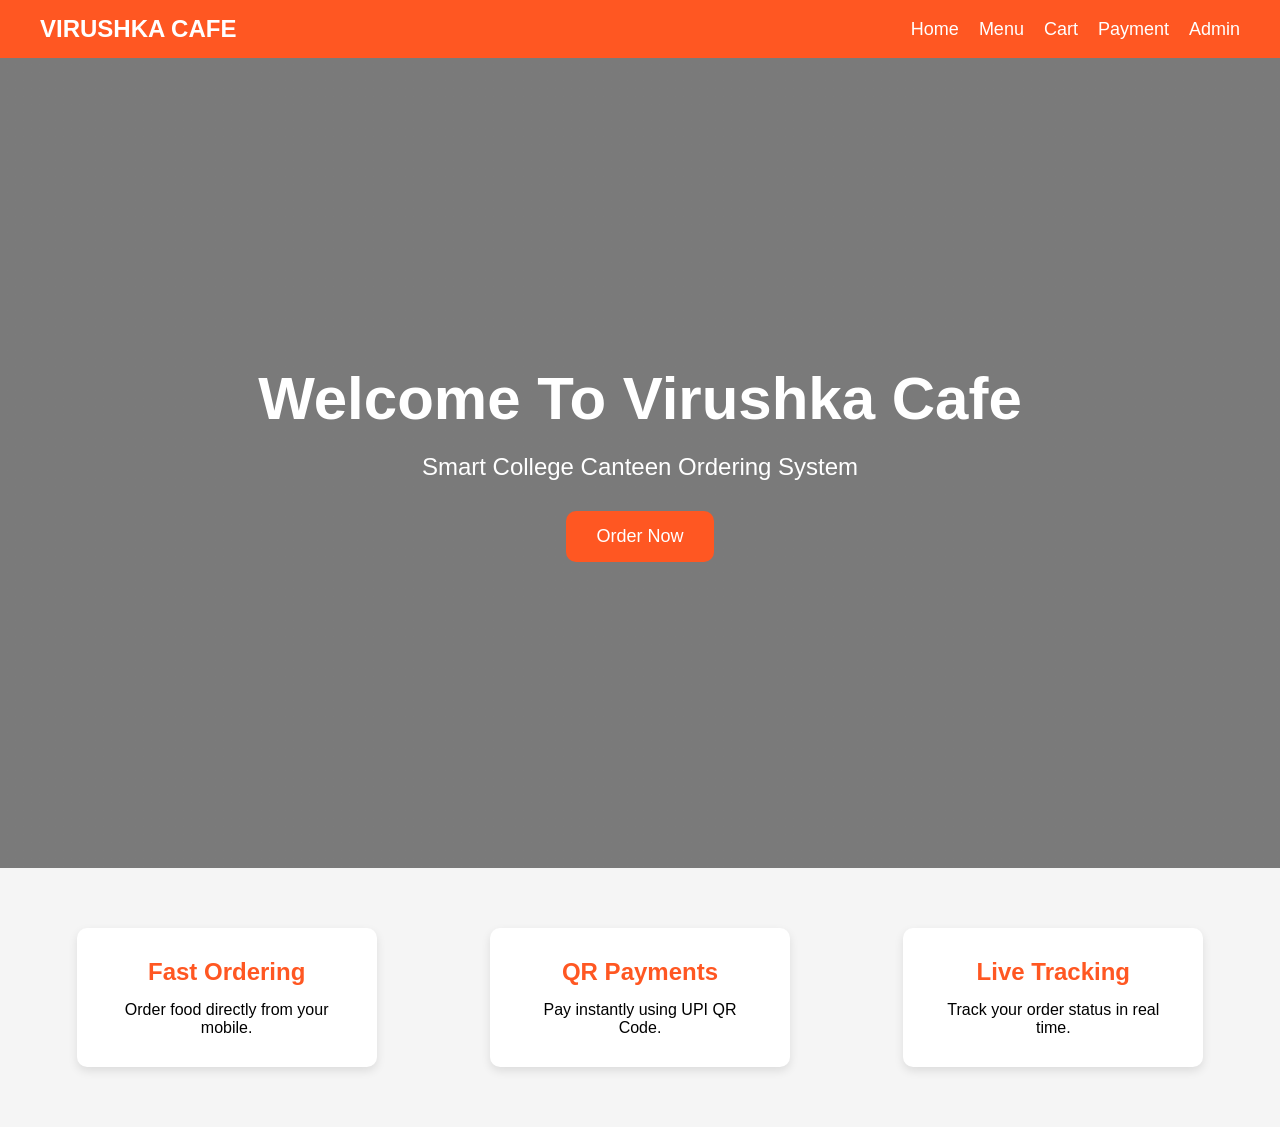
==== frontend/index.html @ 4ee286f7 "Initial Virushka Cafe project" ====
<!DOCTYPE html>
<html lang="en">

<head>
    <meta charset="UTF-8">
    <meta name="viewport" content="width=device-width, initial-scale=1.0">

    <title>Virushka Cafe</title>

    <link rel="stylesheet" href="css/style.css">
</head>

<body>

    <!-- NAVBAR -->
    <nav class="navbar">

        <div class="logo">
            VIRUSHKA CAFE
        </div>

        <ul class="nav-links">
            <li><a href="index.html">Home</a></li>
            <li><a href="menu.html">Menu</a></li>
            <li><a href="cart.html">Cart</a></li>
            <li><a href="payment.html">Payment</a></li>
            <li><a href="admin.html">Admin</a></li>
        </ul>

    </nav>

    <!-- HERO SECTION -->
    <section class="hero">

        <div class="hero-content">

            <h1>Welcome To Virushka Cafe</h1>

            <p>
                Smart College Canteen Ordering System
            </p>

            <a href="menu.html">
                <button class="btn">
                    Order Now
                </button>
            </a>

        </div>

    </section>

    <!-- FEATURES -->
    <section class="features">

        <div class="feature-box">
            <h2>Fast Ordering</h2>
            <p>Order food directly from your mobile.</p>
        </div>

        <div class="feature-box">
            <h2>QR Payments</h2>
            <p>Pay instantly using UPI QR Code.</p>
        </div>

        <div class="feature-box">
            <h2>Live Tracking</h2>
            <p>Track your order status in real time.</p>
        </div>

    </section>

    <script src="js/app.js"></script>

</body>

</html>
---- frontend/css/style.css ----
*{
    margin: 0;
    padding: 0;
    box-sizing: border-box;
    font-family: Arial, Helvetica, sans-serif;
}

body{
    background-color: #f5f5f5;
}

/* NAVBAR */

.navbar{
    background-color: #ff5722;
    color: white;

    display: flex;
    justify-content: space-between;
    align-items: center;

    padding: 15px 40px;
}

.logo{
    font-size: 24px;
    font-weight: bold;
}

.nav-links{
    display: flex;
    list-style: none;
}

.nav-links li{
    margin-left: 20px;
}

.nav-links a{
    color: white;
    text-decoration: none;
    font-size: 18px;
}

.nav-links a:hover{
    color: yellow;
}

/* HERO SECTION */

.hero{
    height: 90vh;

    display: flex;
    justify-content: center;
    align-items: center;

    text-align: center;

    background: linear-gradient(
        rgba(0,0,0,0.5),
        rgba(0,0,0,0.5)
    ),
    url("https://images.unsplash.com/photo-1504674900247-0877df9cc836");

    background-size: cover;
    background-position: center;

    color: white;
}

.hero-content h1{
    font-size: 60px;
    margin-bottom: 20px;
}

.hero-content p{
    font-size: 24px;
    margin-bottom: 30px;
}

.btn{
    padding: 15px 30px;
    font-size: 18px;

    border: none;
    border-radius: 10px;

    background-color: #ff5722;
    color: white;

    cursor: pointer;
}

.btn:hover{
    background-color: #e64a19;
}

/* FEATURES */

.features{
    display: flex;
    justify-content: space-around;

    padding: 60px 20px;
}

.feature-box{
    background-color: white;

    padding: 30px;

    width: 300px;

    text-align: center;

    border-radius: 10px;

    box-shadow: 0 4px 10px rgba(0,0,0,0.1);
}

.feature-box h2{
    margin-bottom: 15px;
    color: #ff5722;
}



/* MENU SECTION */

.menu-section{
    padding: 50px 20px;
}

.menu-title{
    text-align: center;
    font-size: 40px;
    margin-bottom: 40px;
    color: #ff5722;
}

.menu-container{
    display: flex;
    flex-wrap: wrap;
    justify-content: center;
    gap: 30px;
}

.menu-card{
    background-color: white;

    width: 280px;

    border-radius: 15px;

    overflow: hidden;

    box-shadow: 0 4px 10px rgba(0,0,0,0.1);

    transition: 0.3s;
}

.menu-card:hover{
    transform: scale(1.05);
}

.menu-card img{
    width: 100%;
    height: 200px;
    object-fit: cover;
}

.menu-card h2{
    margin: 15px;
}

.menu-card p{
    margin: 0 15px;
    color: gray;
}

.menu-card h3{
    margin: 15px;
    color: #ff5722;
}

.menu-card button{
    width: 90%;

    margin: 15px;

    padding: 12px;

    border: none;

    background-color: #ff5722;
    color: white;

    font-size: 16px;

    border-radius: 8px;

    cursor: pointer;
}

.menu-card button:hover{
    background-color: #e64a19;
}


/* ==========================
   CART SECTION
========================== */

.cart-section{

    padding: 50px 20px;

    max-width: 900px;

    margin: auto;
}

.cart-section h1{

    text-align: center;

    margin-bottom: 40px;

    color: #ff5722;
}

.cart-item{

    background-color: white;

    display: flex;

    justify-content: space-between;

    align-items: center;

    padding: 20px;

    margin-bottom: 20px;

    border-radius: 10px;

    box-shadow: 0 4px 10px rgba(0,0,0,0.1);
}

.cart-item h3{

    margin-bottom: 10px;
}

.cart-item button{

    margin-left: 10px;

    padding: 8px 12px;

    border: none;

    border-radius: 5px;

    background-color: #ff5722;

    color: white;

    cursor: pointer;
}

.cart-item button:hover{

    background-color: #e64a19;
}

.total-section{

    text-align: center;

    margin-top: 40px;
}

.checkout-btn{

    margin-top: 20px;

    padding: 15px 30px;

    border: none;

    border-radius: 8px;

    background-color: green;

    color: white;

    font-size: 18px;

    cursor: pointer;
}

.checkout-btn:hover{

    background-color: darkgreen;
}


/* ==========================
   PAYMENT SECTION
========================== */

.payment-section{

    min-height: 90vh;

    display: flex;

    flex-direction: column;

    justify-content: center;

    align-items: center;

    padding: 40px 20px;
}

.payment-section h1{

    margin-bottom: 30px;

    color: #ff5722;

    font-size: 40px;
}

.payment-box{

    background-color: white;

    width: 400px;

    padding: 40px;

    border-radius: 15px;

    text-align: center;

    box-shadow: 0 4px 10px rgba(0,0,0,0.1);
}

.payment-box h2{

    margin-bottom: 20px;
}

.qr-image{

    width: 250px;

    margin: 20px 0;
}

.payment-text{

    margin-bottom: 20px;

    color: gray;
}

.payment-box input{

    width: 100%;

    padding: 15px;

    margin-top: 15px;

    border: 1px solid #ccc;

    border-radius: 8px;

    font-size: 16px;
}

.payment-box button{

    width: 100%;

    padding: 15px;

    margin-top: 20px;

    border: none;

    border-radius: 8px;

    background-color: #ff5722;

    color: white;

    font-size: 18px;

    cursor: pointer;
}

.payment-box button:hover{

    background-color: #e64a19;
}

/* ==========================
   ORDER STATUS
========================== */

.status-section{

    height: 100vh;

    display: flex;

    justify-content: center;

    align-items: center;

    background-color: #f5f5f5;
}

.status-box{

    background-color: white;

    padding: 50px;

    border-radius: 15px;

    text-align: center;

    box-shadow: 0 4px 10px rgba(0,0,0,0.1);
}

.status-box h1{

    color: green;

    margin-bottom: 20px;
}

.status-box h2{

    margin-bottom: 20px;
}

.status-flow{

    margin-top: 30px;
}

.status{

    padding: 15px;

    margin-top: 10px;

    border-radius: 8px;

    background-color: lightgray;
}

.status.active{

    background-color: #4caf50;

    color: white;
}
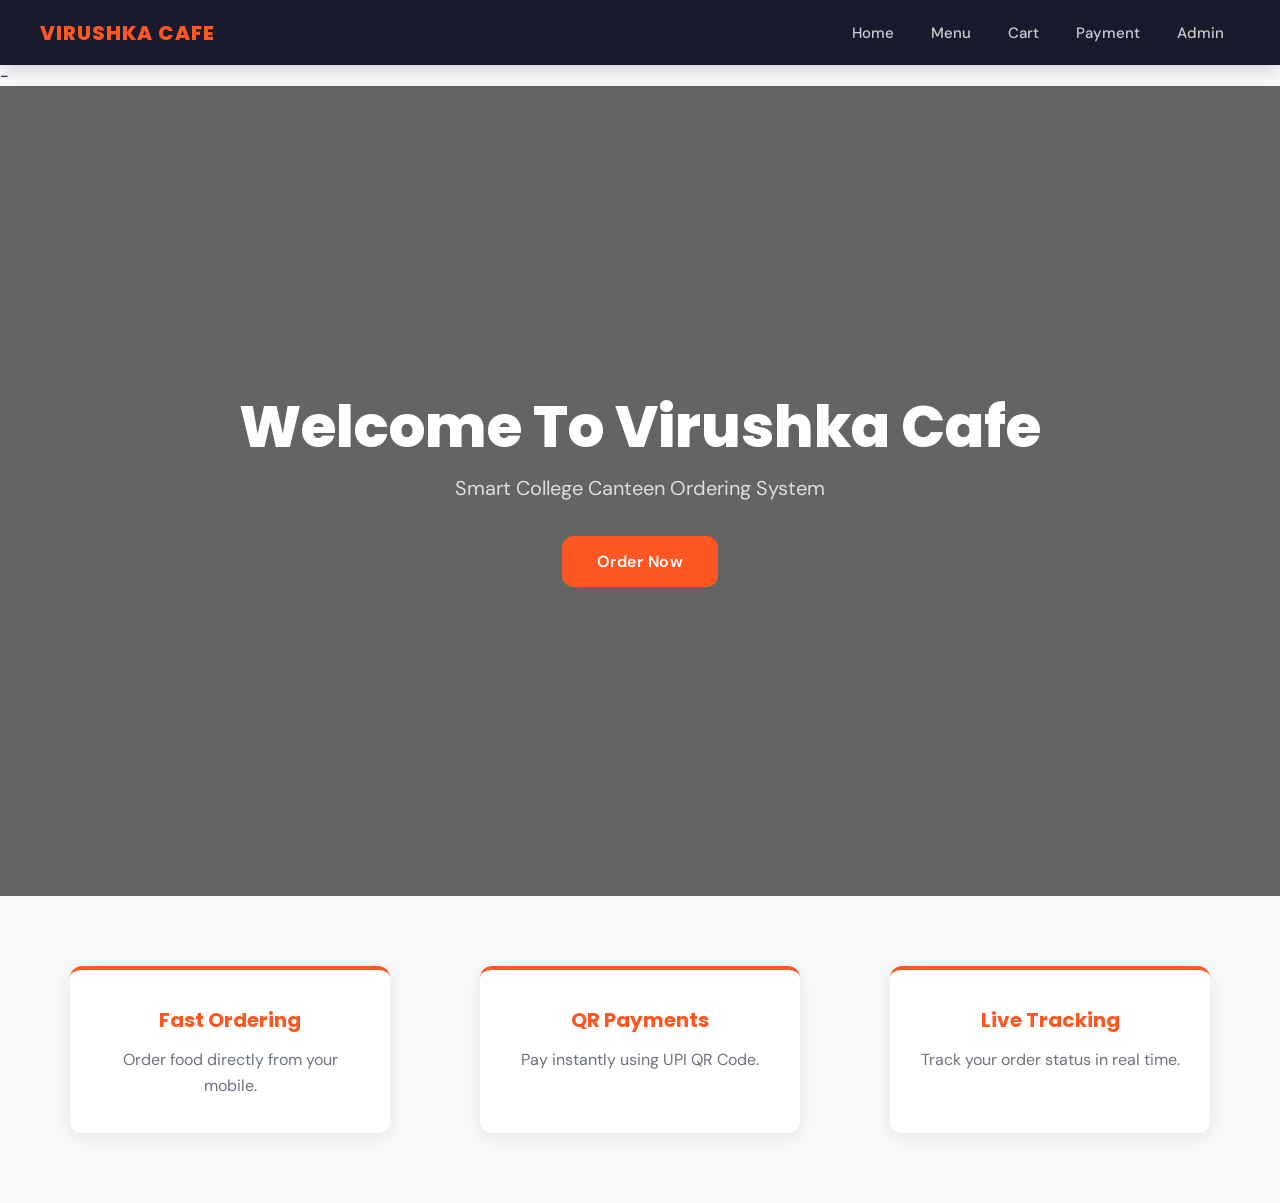
==== commit 8f782b75: "Prepared project for deployment" ====
--- a/frontend/index.html
+++ b/frontend/index.html
@@ -29,7 +29,7 @@
 
     </nav>
 
-    <!-- HERO SECTION -->
+    <!-- HERO SECTION -->-
     <section class="hero">
 
         <div class="hero-content">
--- a/frontend/css/style.css
+++ b/frontend/css/style.css
@@ -1,477 +1,1153 @@
-*{
+@import url('https://fonts.googleapis.com/css2?family=Poppins:wght@400;500;600;700;800&family=DM+Sans:wght@400;500&display=swap');
+
+* {
     margin: 0;
     padding: 0;
     box-sizing: border-box;
-    font-family: Arial, Helvetica, sans-serif;
-}
-
-body{
-    background-color: #f5f5f5;
-}
-
-/* NAVBAR */
-
-.navbar{
-    background-color: #ff5722;
+    font-family: 'DM Sans', sans-serif;
+}
+
+:root {
+    --primary: #ff5722;
+    --primary-dark: #e64a19;
+    --primary-light: #fff3f0;
+    --dark: #1a1a2e;
+    --gray: #6b7280;
+    --light-gray: #f5f5f5;
+    --white: #ffffff;
+    --success: #22c55e;
+    --warning: #f59e0b;
+    --danger: #ef4444;
+    --info: #3b82f6;
+    --shadow: 0 4px 20px rgba(0,0,0,0.08);
+    --shadow-lg: 0 10px 40px rgba(0,0,0,0.12);
+    --radius: 12px;
+}
+
+body {
+    background-color: #f8f9fa;
+    color: var(--dark);
+}
+
+/* ==========================================
+   NAVBAR
+========================================== */
+
+.navbar {
+    background: var(--dark);
     color: white;
-
     display: flex;
     justify-content: space-between;
     align-items: center;
-
-    padding: 15px 40px;
-}
-
-.logo{
-    font-size: 24px;
-    font-weight: bold;
-}
-
-.nav-links{
+    padding: 0 40px;
+    height: 65px;
+    position: sticky;
+    top: 0;
+    z-index: 100;
+    box-shadow: 0 2px 20px rgba(0,0,0,0.2);
+}
+
+.logo {
+    font-family: 'Poppins', sans-serif;
+    font-size: 20px;
+    font-weight: 800;
+    letter-spacing: 1px;
+    color: var(--primary);
+}
+
+.nav-links {
     display: flex;
     list-style: none;
-}
-
-.nav-links li{
-    margin-left: 20px;
-}
-
-.nav-links a{
-    color: white;
+    gap: 5px;
+}
+
+.nav-links a {
+    color: #ccc;
     text-decoration: none;
-    font-size: 18px;
-}
-
-.nav-links a:hover{
-    color: yellow;
-}
-
-/* HERO SECTION */
-
-.hero{
+    font-size: 15px;
+    font-weight: 500;
+    padding: 8px 16px;
+    border-radius: 8px;
+    transition: all 0.2s;
+}
+
+.nav-links a:hover {
+    background: rgba(255,87,34,0.15);
+    color: var(--primary);
+}
+
+/* ==========================================
+   HERO SECTION
+========================================== */
+
+.hero {
     height: 90vh;
-
     display: flex;
     justify-content: center;
     align-items: center;
-
     text-align: center;
-
-    background: linear-gradient(
-        rgba(0,0,0,0.5),
-        rgba(0,0,0,0.5)
-    ),
+    background: linear-gradient(rgba(0,0,0,0.6), rgba(0,0,0,0.6)),
     url("https://images.unsplash.com/photo-1504674900247-0877df9cc836");
-
     background-size: cover;
     background-position: center;
-
     color: white;
 }
 
-.hero-content h1{
-    font-size: 60px;
-    margin-bottom: 20px;
-}
-
-.hero-content p{
-    font-size: 24px;
-    margin-bottom: 30px;
-}
-
-.btn{
-    padding: 15px 30px;
-    font-size: 18px;
-
+.hero-content h1 {
+    font-family: 'Poppins', sans-serif;
+    font-size: 58px;
+    font-weight: 800;
+    margin-bottom: 16px;
+    line-height: 1.1;
+}
+
+.hero-content h1 span {
+    color: var(--primary);
+}
+
+.hero-content p {
+    font-size: 20px;
+    margin-bottom: 35px;
+    color: #ddd;
+}
+
+.btn {
+    padding: 15px 35px;
+    font-size: 16px;
+    font-weight: 600;
     border: none;
-    border-radius: 10px;
-
-    background-color: #ff5722;
+    border-radius: var(--radius);
+    background-color: var(--primary);
     color: white;
-
     cursor: pointer;
-}
-
-.btn:hover{
-    background-color: #e64a19;
-}
-
-/* FEATURES */
-
-.features{
+    transition: all 0.2s;
+    letter-spacing: 0.5px;
+}
+
+.btn:hover {
+    background-color: var(--primary-dark);
+    transform: translateY(-2px);
+    box-shadow: 0 8px 25px rgba(255,87,34,0.4);
+}
+
+/* ==========================================
+   FEATURES
+========================================== */
+
+.features {
     display: flex;
     justify-content: space-around;
-
-    padding: 60px 20px;
-}
-
-.feature-box{
+    padding: 70px 40px;
+    gap: 30px;
+}
+
+.feature-box {
     background-color: white;
-
-    padding: 30px;
-
-    width: 300px;
-
+    padding: 35px 30px;
+    flex: 1;
+    max-width: 320px;
     text-align: center;
-
-    border-radius: 10px;
-
-    box-shadow: 0 4px 10px rgba(0,0,0,0.1);
-}
-
-.feature-box h2{
-    margin-bottom: 15px;
-    color: #ff5722;
-}
-
-
-
-/* MENU SECTION */
-
-.menu-section{
-    padding: 50px 20px;
-}
-
-.menu-title{
+    border-radius: var(--radius);
+    box-shadow: var(--shadow);
+    border-top: 4px solid var(--primary);
+    transition: transform 0.2s;
+}
+
+.feature-box:hover {
+    transform: translateY(-5px);
+}
+
+.feature-box h2 {
+    margin-bottom: 12px;
+    color: var(--primary);
+    font-family: 'Poppins', sans-serif;
+    font-size: 20px;
+}
+
+.feature-box p {
+    color: var(--gray);
+    line-height: 1.6;
+}
+
+/* ==========================================
+   MENU SECTION
+========================================== */
+
+.menu-section {
+    padding: 60px 40px;
+}
+
+.menu-title {
     text-align: center;
-    font-size: 40px;
-    margin-bottom: 40px;
-    color: #ff5722;
-}
-
-.menu-container{
+    font-family: 'Poppins', sans-serif;
+    font-size: 38px;
+    font-weight: 700;
+    margin-bottom: 45px;
+    color: var(--dark);
+}
+
+.menu-title span {
+    color: var(--primary);
+}
+
+.menu-container {
     display: flex;
     flex-wrap: wrap;
     justify-content: center;
-    gap: 30px;
-}
-
-.menu-card{
+    gap: 28px;
+}
+
+.menu-card {
     background-color: white;
-
     width: 280px;
-
-    border-radius: 15px;
-
+    border-radius: var(--radius);
     overflow: hidden;
-
-    box-shadow: 0 4px 10px rgba(0,0,0,0.1);
-
-    transition: 0.3s;
-}
-
-.menu-card:hover{
-    transform: scale(1.05);
-}
-
-.menu-card img{
+    box-shadow: var(--shadow);
+    transition: all 0.25s;
+}
+
+.menu-card:hover {
+    transform: translateY(-6px);
+    box-shadow: var(--shadow-lg);
+}
+
+.menu-card img {
     width: 100%;
     height: 200px;
     object-fit: cover;
 }
 
-.menu-card h2{
-    margin: 15px;
-}
-
-.menu-card p{
+.menu-card h2 {
+    margin: 15px 15px 5px;
+    font-family: 'Poppins', sans-serif;
+    font-size: 18px;
+}
+
+.menu-card p {
     margin: 0 15px;
-    color: gray;
-}
-
-.menu-card h3{
-    margin: 15px;
-    color: #ff5722;
-}
-
-.menu-card button{
-    width: 90%;
-
-    margin: 15px;
-
+    color: var(--gray);
+    font-size: 14px;
+}
+
+.menu-card h3 {
+    margin: 10px 15px 5px;
+    color: var(--primary);
+    font-size: 20px;
+    font-weight: 700;
+}
+
+.menu-card button {
+    width: calc(100% - 30px);
+    margin: 12px 15px 15px;
     padding: 12px;
-
     border: none;
-
-    background-color: #ff5722;
+    background-color: var(--primary);
     color: white;
-
+    font-size: 15px;
+    font-weight: 600;
+    border-radius: 8px;
+    cursor: pointer;
+    transition: background 0.2s;
+}
+
+.menu-card button:hover {
+    background-color: var(--primary-dark);
+}
+
+/* ==========================================
+   CART SECTION
+========================================== */
+
+.cart-section {
+    padding: 50px 20px;
+    max-width: 860px;
+    margin: auto;
+}
+
+.cart-section h1 {
+    text-align: center;
+    margin-bottom: 35px;
+    font-family: 'Poppins', sans-serif;
+    font-size: 34px;
+    color: var(--dark);
+}
+
+.cart-item {
+    background-color: white;
+    display: flex;
+    justify-content: space-between;
+    align-items: center;
+    padding: 20px 25px;
+    margin-bottom: 15px;
+    border-radius: var(--radius);
+    box-shadow: var(--shadow);
+    border-left: 4px solid var(--primary);
+}
+
+.cart-item h3 {
+    margin-bottom: 6px;
+    font-family: 'Poppins', sans-serif;
+}
+
+.cart-item p {
+    color: var(--gray);
+    font-size: 14px;
+}
+
+.cart-item button {
+    margin-left: 8px;
+    padding: 8px 14px;
+    border: none;
+    border-radius: 6px;
+    background-color: var(--primary);
+    color: white;
+    cursor: pointer;
+    font-weight: 600;
+    transition: background 0.2s;
+}
+
+.cart-item button:hover {
+    background-color: var(--primary-dark);
+}
+
+.cart-item button:last-child {
+    background-color: var(--danger);
+}
+
+.cart-item button:last-child:hover {
+    background-color: #c0392b;
+}
+
+.total-section {
+    text-align: center;
+    margin-top: 35px;
+    background: white;
+    padding: 30px;
+    border-radius: var(--radius);
+    box-shadow: var(--shadow);
+}
+
+.total-section h2 {
+    font-family: 'Poppins', sans-serif;
+    font-size: 26px;
+    color: var(--dark);
+}
+
+.checkout-btn {
+    margin-top: 20px;
+    padding: 15px 40px;
+    border: none;
+    border-radius: var(--radius);
+    background-color: var(--success);
+    color: white;
+    font-size: 17px;
+    font-weight: 600;
+    cursor: pointer;
+    transition: all 0.2s;
+}
+
+.checkout-btn:hover {
+    background-color: #16a34a;
+    transform: translateY(-2px);
+    box-shadow: 0 6px 20px rgba(34,197,94,0.35);
+}
+
+/* ==========================================
+   PAYMENT SECTION
+========================================== */
+
+.payment-section {
+    min-height: 90vh;
+    display: flex;
+    flex-direction: column;
+    justify-content: center;
+    align-items: center;
+    padding: 50px 20px;
+}
+
+.payment-section h1 {
+    margin-bottom: 30px;
+    font-family: 'Poppins', sans-serif;
+    font-size: 36px;
+    font-weight: 700;
+    color: var(--dark);
+}
+
+.payment-box {
+    background-color: white;
+    width: 420px;
+    padding: 40px;
+    border-radius: 16px;
+    text-align: center;
+    box-shadow: var(--shadow-lg);
+    border-top: 5px solid var(--primary);
+}
+
+.payment-box h2 {
+    margin-bottom: 8px;
+    font-family: 'Poppins', sans-serif;
+    font-size: 22px;
+}
+
+.payment-box h2 span {
+    color: var(--primary);
+}
+
+.qr-image {
+    width: 220px;
+    margin: 20px auto;
+    display: block;
+    border-radius: 10px;
+    border: 2px solid #eee;
+    padding: 8px;
+}
+
+.payment-text {
+    margin-bottom: 20px;
+    color: var(--gray);
+    font-size: 14px;
+}
+
+.payment-box input {
+    width: 100%;
+    padding: 14px 16px;
+    margin-top: 14px;
+    border: 2px solid #e5e7eb;
+    border-radius: 10px;
+    font-size: 15px;
+    transition: border 0.2s;
+    outline: none;
+}
+
+.payment-box input:focus {
+    border-color: var(--primary);
+}
+
+.payment-box button {
+    width: 100%;
+    padding: 15px;
+    margin-top: 20px;
+    border: none;
+    border-radius: 10px;
+    background-color: var(--primary);
+    color: white;
+    font-size: 17px;
+    font-weight: 700;
+    cursor: pointer;
+    transition: all 0.2s;
+    letter-spacing: 0.5px;
+}
+
+.payment-box button:hover {
+    background-color: var(--primary-dark);
+    transform: translateY(-2px);
+    box-shadow: 0 6px 20px rgba(255,87,34,0.35);
+}
+
+/* ==========================================
+   ORDER STATUS
+========================================== */
+
+.status-section {
+    min-height: 90vh;
+    display: flex;
+    justify-content: center;
+    align-items: center;
+    padding: 40px 20px;
+    background: #f8f9fa;
+}
+
+.status-box {
+    background-color: white;
+    padding: 50px 60px;
+    border-radius: 16px;
+    text-align: center;
+    box-shadow: var(--shadow-lg);
+    width: 100%;
+    max-width: 480px;
+}
+
+.status-box h1 {
+    font-family: 'Poppins', sans-serif;
+    font-size: 22px;
+    color: var(--gray);
+    margin-bottom: 10px;
+    letter-spacing: 2px;
+    text-transform: uppercase;
+}
+
+.status-box h2 {
+    font-family: 'Poppins', sans-serif;
+    font-size: 26px;
+    color: var(--primary);
+    margin-bottom: 35px;
+    font-weight: 700;
+}
+
+.status-flow {
+    display: flex;
+    flex-direction: column;
+    gap: 10px;
+    margin-top: 10px;
+}
+
+.status {
+    padding: 16px 20px;
+    border-radius: 10px;
+    background-color: #f1f5f9;
+    color: #94a3b8;
+    font-weight: 500;
+    font-size: 15px;
+    display: flex;
+    align-items: center;
+    gap: 12px;
+    transition: all 0.3s ease;
+}
+
+.status::before {
+    content: '○';
+    font-size: 18px;
+}
+
+.status.active {
+    background-color: #dcfce7;
+    color: #166534;
+    font-weight: 600;
+}
+
+.status.active::before {
+    content: '✓';
+    color: var(--success);
+    font-weight: 700;
+}
+
+/* ==========================================
+   ADMIN LOGIN
+========================================== */
+
+.login-container {
+    width: 100%;
+    height: 100vh;
+    display: flex;
+    justify-content: center;
+    align-items: center;
+    background: var(--dark);
+    background-image: radial-gradient(circle at 20% 50%, rgba(255,87,34,0.12) 0%, transparent 50%),
+                      radial-gradient(circle at 80% 20%, rgba(255,87,34,0.08) 0%, transparent 40%);
+}
+
+.login-box {
+    width: 380px;
+    background: white;
+    padding: 45px 40px;
+    border-radius: 16px;
+    box-shadow: 0 25px 60px rgba(0,0,0,0.3);
+    text-align: center;
+}
+
+.login-box h1 {
+    margin-bottom: 8px;
+    font-family: 'Poppins', sans-serif;
+    font-size: 24px;
+    font-weight: 700;
+    color: var(--dark);
+}
+
+.login-box p.subtitle {
+    color: var(--gray);
+    font-size: 14px;
+    margin-bottom: 30px;
+}
+
+.login-box input {
+    width: 100%;
+    padding: 14px 16px;
+    margin-bottom: 16px;
+    border-radius: 10px;
+    border: 2px solid #e5e7eb;
+    font-size: 15px;
+    outline: none;
+    transition: border 0.2s;
+}
+
+.login-box input:focus {
+    border-color: var(--primary);
+}
+
+.login-box button {
+    width: 100%;
+    padding: 14px;
+    background: var(--primary);
+    color: white;
+    border: none;
+    border-radius: 10px;
     font-size: 16px;
-
+    font-weight: 700;
+    cursor: pointer;
+    transition: all 0.2s;
+    letter-spacing: 0.5px;
+}
+
+.login-box button:hover {
+    background: var(--primary-dark);
+    transform: translateY(-2px);
+    box-shadow: 0 6px 20px rgba(255,87,34,0.35);
+}
+
+#error-message {
+    margin-top: 14px;
+    color: var(--danger);
+    font-size: 14px;
+    font-weight: 500;
+}
+
+/* ==========================================
+   ADMIN NAVBAR
+========================================== */
+
+.admin-navbar {
+    background: var(--dark);
+    color: white;
+    display: flex;
+    justify-content: space-between;
+    align-items: center;
+    padding: 0 40px;
+    height: 65px;
+    position: sticky;
+    top: 0;
+    z-index: 100;
+    box-shadow: 0 2px 20px rgba(0,0,0,0.25);
+}
+
+.admin-navbar h1 {
+    font-family: 'Poppins', sans-serif;
+    font-size: 18px;
+    font-weight: 700;
+    letter-spacing: 1.5px;
+    color: var(--primary);
+}
+
+.logout-btn {
+    padding: 9px 22px;
+    background: rgba(255,87,34,0.15);
+    color: var(--primary);
+    border: 1px solid rgba(255,87,34,0.3);
     border-radius: 8px;
-
+    font-size: 14px;
+    font-weight: 600;
     cursor: pointer;
-}
-
-.menu-card button:hover{
-    background-color: #e64a19;
-}
-
-
-/* ==========================
-   CART SECTION
-========================== */
-
-.cart-section{
-
-    padding: 50px 20px;
-
-    max-width: 900px;
-
-    margin: auto;
-}
-
-.cart-section h1{
-
+    transition: all 0.2s;
+    letter-spacing: 0.5px;
+}
+
+.logout-btn:hover {
+    background: var(--primary);
+    color: white;
+    border-color: var(--primary);
+}
+
+/* ==========================================
+   ADMIN DASHBOARD STATS
+========================================== */
+
+.dashboard {
+    display: grid;
+    grid-template-columns: repeat(4, 1fr);
+    gap: 20px;
+    padding: 30px 40px 0;
+}
+
+.dashboard-card {
+    background: white;
+    padding: 28px 24px;
+    border-radius: var(--radius);
+    box-shadow: var(--shadow);
+    display: flex;
+    align-items: center;
+    gap: 18px;
+    border-left: 5px solid var(--primary);
+    transition: transform 0.2s;
+}
+
+.dashboard-card:nth-child(2) { border-left-color: var(--warning); }
+.dashboard-card:nth-child(3) { border-left-color: var(--success); }
+.dashboard-card:nth-child(4) { border-left-color: var(--info); }
+
+.dashboard-card:hover {
+    transform: translateY(-3px);
+    box-shadow: var(--shadow-lg);
+}
+
+.dashboard-icon {
+    font-size: 32px;
+    width: 56px;
+    height: 56px;
+    display: flex;
+    align-items: center;
+    justify-content: center;
+    background: var(--primary-light);
+    border-radius: 12px;
+    flex-shrink: 0;
+}
+
+.dashboard-card:nth-child(2) .dashboard-icon { background: #fffbeb; }
+.dashboard-card:nth-child(3) .dashboard-icon { background: #f0fdf4; }
+.dashboard-card:nth-child(4) .dashboard-icon { background: #eff6ff; }
+
+.dashboard-info h2 {
+    font-family: 'Poppins', sans-serif;
+    font-size: 30px;
+    font-weight: 700;
+    color: var(--dark);
+    line-height: 1;
+}
+
+.dashboard-info p {
+    color: var(--gray);
+    font-size: 13px;
+    font-weight: 500;
+    margin-top: 4px;
+    text-transform: uppercase;
+    letter-spacing: 0.5px;
+}
+
+/* ==========================================
+   ADMIN ORDERS SECTION
+========================================== */
+
+.orders-section {
+    padding: 30px 40px 50px;
+}
+
+.orders-header {
+    display: flex;
+    justify-content: space-between;
+    align-items: center;
+    margin-bottom: 24px;
+}
+
+.orders-header h1 {
+    font-family: 'Poppins', sans-serif;
+    font-size: 22px;
+    font-weight: 700;
+    color: var(--dark);
+}
+
+.orders-count-badge {
+    background: var(--primary-light);
+    color: var(--primary);
+    padding: 6px 14px;
+    border-radius: 20px;
+    font-size: 13px;
+    font-weight: 600;
+}
+
+.orders-grid {
+    display: grid;
+    grid-template-columns: repeat(auto-fill, minmax(380px, 1fr));
+    gap: 20px;
+}
+
+.order-card {
+    background: white;
+    padding: 24px;
+    border-radius: var(--radius);
+    box-shadow: var(--shadow);
+    border-top: 4px solid var(--primary);
+    transition: box-shadow 0.2s;
+}
+
+.order-card:hover {
+    box-shadow: var(--shadow-lg);
+}
+
+.order-card-header {
+    display: flex;
+    justify-content: space-between;
+    align-items: flex-start;
+    margin-bottom: 16px;
+    padding-bottom: 14px;
+    border-bottom: 1px solid #f1f5f9;
+}
+
+.order-id {
+    font-family: 'Poppins', sans-serif;
+    font-size: 13px;
+    font-weight: 600;
+    color: var(--gray);
+    word-break: break-all;
+}
+
+.order-amount {
+    font-family: 'Poppins', sans-serif;
+    font-size: 22px;
+    font-weight: 700;
+    color: var(--dark);
+    white-space: nowrap;
+    margin-left: 10px;
+}
+
+.order-meta {
+    display: flex;
+    flex-direction: column;
+    gap: 8px;
+    margin-bottom: 14px;
+}
+
+.order-meta-row {
+    display: flex;
+    align-items: center;
+    gap: 8px;
+    font-size: 14px;
+    color: var(--gray);
+}
+
+.order-meta-row strong {
+    color: var(--dark);
+    font-weight: 600;
+    min-width: 110px;
+}
+
+.badge {
+    padding: 4px 10px;
+    border-radius: 20px;
+    font-size: 12px;
+    font-weight: 600;
+    display: inline-block;
+}
+
+.badge-pending {
+    background: #fffbeb;
+    color: #92400e;
+    border: 1px solid #fde68a;
+}
+
+.badge-verified {
+    background: #f0fdf4;
+    color: #166534;
+    border: 1px solid #bbf7d0;
+}
+
+.badge-waiting {
+    background: #eff6ff;
+    color: #1e40af;
+    border: 1px solid #bfdbfe;
+}
+
+.badge-preparing {
+    background: #fffbeb;
+    color: #92400e;
+    border: 1px solid #fde68a;
+}
+
+.badge-ready {
+    background: #f0fdf4;
+    color: #166534;
+    border: 1px solid #bbf7d0;
+}
+
+.badge-completed {
+    background: #f8fafc;
+    color: #475569;
+    border: 1px solid #cbd5e1;
+}
+
+.order-items {
+    margin-bottom: 16px;
+    padding: 12px;
+    background: #f8fafc;
+    border-radius: 8px;
+}
+
+.order-items h4 {
+    font-size: 12px;
+    text-transform: uppercase;
+    letter-spacing: 0.5px;
+    color: var(--gray);
+    font-weight: 600;
+    margin-bottom: 8px;
+}
+
+.order-items p {
+    font-size: 14px;
+    color: var(--dark);
+    padding: 4px 0;
+    display: flex;
+    justify-content: space-between;
+}
+
+.button-group {
+    display: flex;
+    flex-wrap: wrap;
+    gap: 8px;
+    margin-top: 16px;
+    padding-top: 16px;
+    border-top: 1px solid #f1f5f9;
+}
+
+.btn-action {
+    padding: 8px 14px;
+    border: none;
+    border-radius: 7px;
+    font-size: 13px;
+    font-weight: 600;
+    cursor: pointer;
+    transition: all 0.2s;
+    flex: 1;
+    min-width: 80px;
+}
+
+.btn-verify {
+    background: #f0fdf4;
+    color: #166534;
+    border: 1px solid #bbf7d0;
+}
+.btn-verify:hover { background: var(--success); color: white; border-color: var(--success); }
+
+.btn-preparing {
+    background: #fffbeb;
+    color: #92400e;
+    border: 1px solid #fde68a;
+}
+.btn-preparing:hover { background: var(--warning); color: white; border-color: var(--warning); }
+
+.btn-ready {
+    background: #eff6ff;
+    color: #1e40af;
+    border: 1px solid #bfdbfe;
+}
+.btn-ready:hover { background: var(--info); color: white; border-color: var(--info); }
+
+.btn-completed {
+    background: #f8fafc;
+    color: #475569;
+    border: 1px solid #cbd5e1;
+}
+.btn-completed:hover { background: #64748b; color: white; border-color: #64748b; }
+
+.btn-delete {
+    background: #fef2f2;
+    color: #991b1b;
+    border: 1px solid #fecaca;
+    flex: none;
+}
+.btn-delete:hover { background: var(--danger); color: white; border-color: var(--danger); }
+
+.no-orders {
     text-align: center;
-
-    margin-bottom: 40px;
-
-    color: #ff5722;
-}
-
-.cart-item{
-
-    background-color: white;
-
-    display: flex;
-
+    padding: 80px 20px;
+    color: var(--gray);
+}
+
+.no-orders h2 {
+    font-family: 'Poppins', sans-serif;
+    font-size: 24px;
+    margin-bottom: 10px;
+}
+
+.no-orders p {
+    font-size: 15px;
+}
+
+.refresh-bar {
+    text-align: right;
+    padding: 0 40px 10px;
+    font-size: 13px;
+    color: var(--gray);
+}
+
+#refresh-indicator {
+    display: inline-block;
+    width: 8px;
+    height: 8px;
+    background: var(--success);
+    border-radius: 50%;
+    margin-right: 6px;
+    animation: pulse 2s infinite;
+}
+
+@keyframes pulse {
+    0%, 100% { opacity: 1; }
+    50% { opacity: 0.3; }
+}
+
+/* ==========================================
+   ORDER NUMBER
+========================================== */
+
+.order-number {
+    font-family: 'Poppins', sans-serif;
+    font-size: 18px;
+    font-weight: 700;
+    color: var(--primary);
+    display: block;
+    margin-bottom: 4px;
+}
+
+/* ==========================================
+   ANALYTICS SECTION
+========================================== */
+
+.analytics-section {
+    margin: 0 40px 10px;
+    background: white;
+    border-radius: var(--radius);
+    box-shadow: var(--shadow);
+    overflow: hidden;
+}
+
+.analytics-header {
+    display: flex;
     justify-content: space-between;
-
-    align-items: center;
-
+    align-items: center;
+    padding: 18px 24px;
+    cursor: pointer;
+    border-left: 5px solid var(--info);
+    transition: background 0.2s;
+    user-select: none;
+}
+
+.analytics-header:hover {
+    background: #f8fafc;
+}
+
+.analytics-header h2 {
+    font-family: 'Poppins', sans-serif;
+    font-size: 17px;
+    font-weight: 700;
+    color: var(--dark);
+}
+
+#analytics-toggle {
+    font-size: 13px;
+    font-weight: 600;
+    color: var(--info);
+    background: #eff6ff;
+    padding: 5px 12px;
+    border-radius: 20px;
+}
+
+#analytics-body {
+    padding: 0 24px 24px;
+    border-top: 1px solid #f1f5f9;
+}
+
+.analytics-cards {
+    display: flex;
+    flex-wrap: wrap;
+    gap: 14px;
+    margin: 20px 0;
+}
+
+.analytics-card {
+    background: #f8fafc;
+    border: 1px solid #e2e8f0;
+    border-radius: 10px;
+    padding: 16px 20px;
+    min-width: 130px;
+    text-align: center;
+    transition: transform 0.2s;
+}
+
+.analytics-card:hover {
+    transform: translateY(-2px);
+    border-color: var(--info);
+}
+
+.analytics-month {
+    font-size: 12px;
+    font-weight: 600;
+    text-transform: uppercase;
+    letter-spacing: 0.5px;
+    color: var(--gray);
+    margin-bottom: 6px;
+}
+
+.analytics-revenue {
+    font-family: 'Poppins', sans-serif;
+    font-size: 22px;
+    font-weight: 700;
+    color: var(--dark);
+}
+
+.analytics-orders {
+    font-size: 12px;
+    color: var(--gray);
+    margin-top: 4px;
+}
+
+/* BAR CHART */
+
+.chart-container {
+    margin-top: 24px;
     padding: 20px;
-
-    margin-bottom: 20px;
-
+    background: #f8fafc;
     border-radius: 10px;
-
-    box-shadow: 0 4px 10px rgba(0,0,0,0.1);
-}
-
-.cart-item h3{
-
-    margin-bottom: 10px;
-}
-
-.cart-item button{
-
-    margin-left: 10px;
-
-    padding: 8px 12px;
-
-    border: none;
-
-    border-radius: 5px;
-
-    background-color: #ff5722;
-
-    color: white;
-
-    cursor: pointer;
-}
-
-.cart-item button:hover{
-
-    background-color: #e64a19;
-}
-
-.total-section{
-
+    border: 1px solid #e2e8f0;
+}
+
+.chart-title {
+    font-family: 'Poppins', sans-serif;
+    font-size: 14px;
+    font-weight: 600;
+    color: var(--gray);
+    margin-bottom: 16px;
+    text-transform: uppercase;
+    letter-spacing: 0.5px;
+}
+
+.bar-chart {
+    display: flex;
+    align-items: flex-end;
+    gap: 12px;
+    height: 160px;
+    padding-bottom: 8px;
+    border-bottom: 2px solid #e2e8f0;
+}
+
+.bar-wrapper {
+    display: flex;
+    flex-direction: column;
+    align-items: center;
+    justify-content: flex-end;
+    flex: 1;
+    height: 100%;
+    gap: 6px;
+}
+
+.bar-value {
+    font-size: 11px;
+    font-weight: 600;
+    color: var(--info);
+    white-space: nowrap;
+}
+
+.bar {
+    width: 100%;
+    background: linear-gradient(180deg, var(--info), #60a5fa);
+    border-radius: 6px 6px 0 0;
+    min-height: 6px;
+    transition: opacity 0.2s;
+    cursor: default;
+}
+
+.bar:hover {
+    opacity: 0.85;
+}
+
+.chart-labels {
+    display: flex;
+    gap: 12px;
+    margin-top: 8px;
+}
+
+.chart-label {
+    flex: 1;
     text-align: center;
-
-    margin-top: 40px;
-}
-
-.checkout-btn{
-
-    margin-top: 20px;
-
-    padding: 15px 30px;
-
-    border: none;
-
-    border-radius: 8px;
-
-    background-color: green;
-
-    color: white;
-
-    font-size: 18px;
-
-    cursor: pointer;
-}
-
-.checkout-btn:hover{
-
-    background-color: darkgreen;
-}
-
-
-/* ==========================
-   PAYMENT SECTION
-========================== */
-
-.payment-section{
-
-    min-height: 90vh;
-
-    display: flex;
-
-    flex-direction: column;
-
-    justify-content: center;
-
-    align-items: center;
-
-    padding: 40px 20px;
-}
-
-.payment-section h1{
-
-    margin-bottom: 30px;
-
-    color: #ff5722;
-
-    font-size: 40px;
-}
-
-.payment-box{
-
-    background-color: white;
-
-    width: 400px;
-
-    padding: 40px;
-
-    border-radius: 15px;
-
-    text-align: center;
-
-    box-shadow: 0 4px 10px rgba(0,0,0,0.1);
-}
-
-.payment-box h2{
-
-    margin-bottom: 20px;
-}
-
-.qr-image{
-
-    width: 250px;
-
-    margin: 20px 0;
-}
-
-.payment-text{
-
-    margin-bottom: 20px;
-
-    color: gray;
-}
-
-.payment-box input{
-
-    width: 100%;
-
-    padding: 15px;
-
-    margin-top: 15px;
-
-    border: 1px solid #ccc;
-
-    border-radius: 8px;
-
-    font-size: 16px;
-}
-
-.payment-box button{
-
-    width: 100%;
-
-    padding: 15px;
-
-    margin-top: 20px;
-
-    border: none;
-
-    border-radius: 8px;
-
-    background-color: #ff5722;
-
-    color: white;
-
-    font-size: 18px;
-
-    cursor: pointer;
-}
-
-.payment-box button:hover{
-
-    background-color: #e64a19;
-}
-
-/* ==========================
-   ORDER STATUS
-========================== */
-
-.status-section{
-
-    height: 100vh;
-
-    display: flex;
-
-    justify-content: center;
-
-    align-items: center;
-
-    background-color: #f5f5f5;
-}
-
-.status-box{
-
-    background-color: white;
-
-    padding: 50px;
-
-    border-radius: 15px;
-
-    text-align: center;
-
-    box-shadow: 0 4px 10px rgba(0,0,0,0.1);
-}
-
-.status-box h1{
-
-    color: green;
-
-    margin-bottom: 20px;
-}
-
-.status-box h2{
-
-    margin-bottom: 20px;
-}
-
-.status-flow{
-
-    margin-top: 30px;
-}
-
-.status{
-
-    padding: 15px;
-
-    margin-top: 10px;
-
-    border-radius: 8px;
-
-    background-color: lightgray;
-}
-
-.status.active{
-
-    background-color: #4caf50;
-
-    color: white;
-}+    font-size: 11px;
+    font-weight: 600;
+    color: var(--gray);
+    white-space: nowrap;
+    overflow: hidden;
+    text-overflow: ellipsis;
+}
